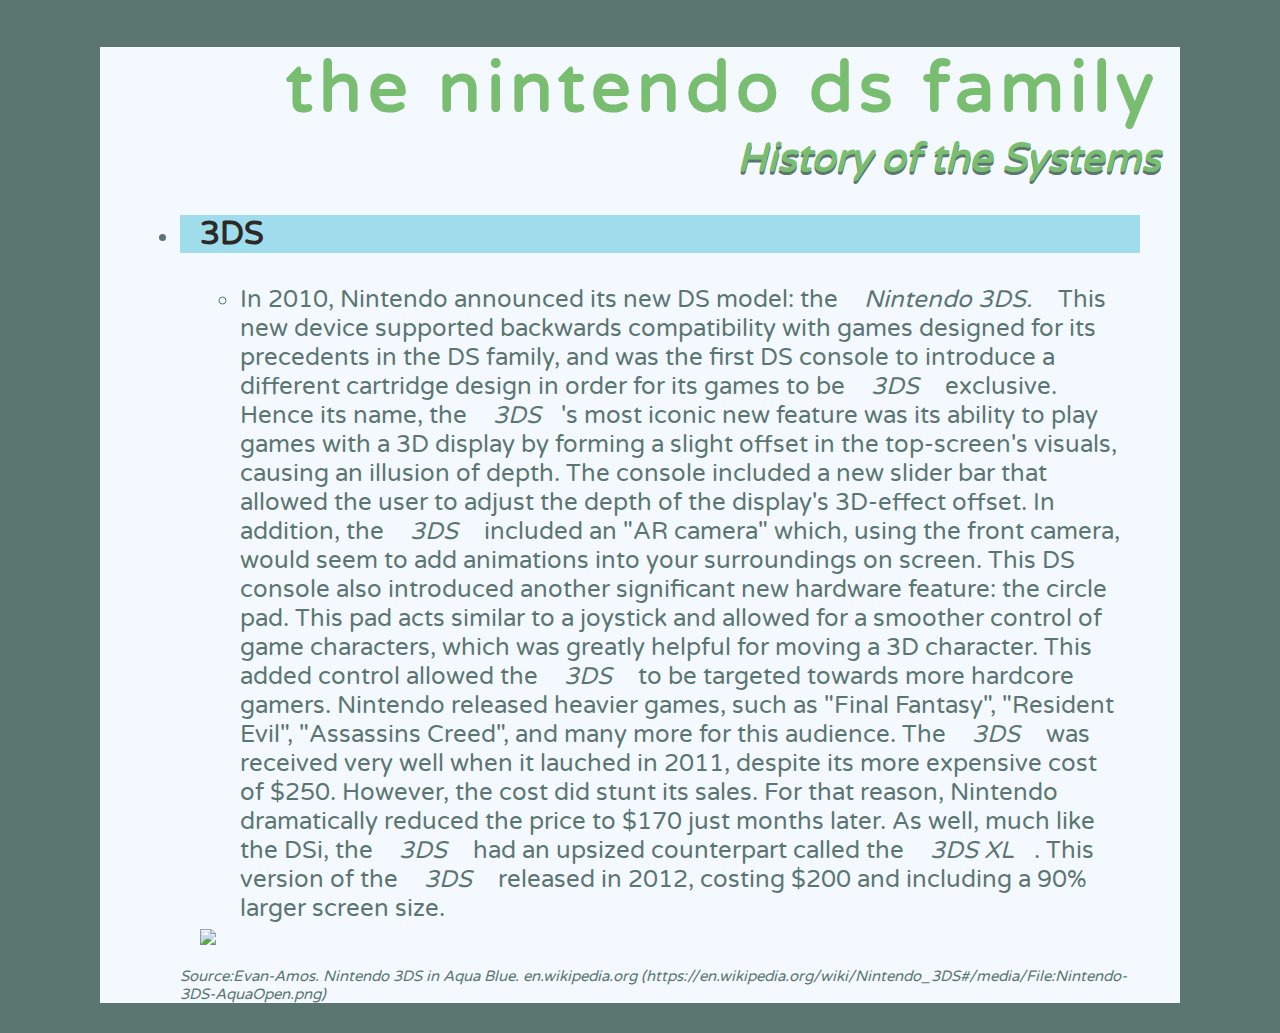
==== 3ds.html @ d4f3e2af "multi-file" ====
<!DOCTYPE html>
<html lang="en">

<head>
    <link href='https://fonts.googleapis.com/css?family=Varela Round' rel='stylesheet'>
    <meta charset="UTF-8">
    <meta name="viewport" content="width=device-width, initial-scale=1.0">
    <link rel="stylesheet" href="style.css">
    <title>The Nintendo DS</title>
</head>

<body>
    <div class="body">
        <h1>the nintendo ds family</h1>
        <h2>History of the Systems</h2>
        <ul>
            <li class="two">
                <h3>3DS</h3>
            </li>
            <ul>
                <li>In 2010, Nintendo announced its new DS model: the <i>Nintendo 3DS.</i> This new device supported 
                backwards compatibility with games designed for its precedents in the DS family, and was the first DS 
                console to introduce a different cartridge design in order for its games to be <i>3DS</i> exclusive. 
                Hence its name, the <i>3DS</i>'s most iconic new feature was its ability to play games with a 3D display 
                by forming a slight offset in the top-screen's visuals, causing an illusion of depth. The console 
                included a new slider bar that allowed the user to adjust the depth of the display's 3D-effect 
                offset. In addition, the <i>3DS</i> included an "AR camera" which, using the front camera, would seem to 
                add animations into your surroundings on screen. This DS console also introduced another significant 
                new hardware feature: the circle pad. This pad acts similar to a joystick and allowed for a smoother 
                control of game characters, which was greatly helpful for moving a 3D character. This added control 
                allowed the <i>3DS</i> to be targeted towards more hardcore gamers. Nintendo released heavier games, 
                such as "Final Fantasy", "Resident Evil", "Assassins Creed", and many more for this audience. The 
                <i>3DS</i> was received very well when it lauched in 2011, despite its more expensive cost of $250. 
                However, the cost did stunt its sales. For that reason, Nintendo dramatically reduced the price to $170 
                just months later. As well, much like the DSi, the <i>3DS</i> had an upsized counterpart called the 
                <i>3DS XL</i>. This version of the <i>3DS</i> released in 2012, costing $200 and including a 90% larger 
                screen size.</li>
            </ul>
            <a href="">
                <img src="https://upload.wikimedia.org/wikipedia/commons/thumb/0/0a/Nintendo-3DS-AquaOpen.png/800px-Nintendo-3DS-AquaOpen.png">
            </a>
            <p class="citation">Source:Evan-Amos. Nintendo 3DS in Aqua Blue. en.wikipedia.org (https://en.wikipedia.org/wiki/Nintendo_3DS#/media/File:Nintendo-3DS-AquaOpen.png)</p>
        </ul>
    </div>
</body>

</html>
---- style.css ----
* {
    font-family: 'Varela Round';
    margin-right: 20px;
    margin-left: 20px;
}

h1 {
    font-size: 70px;
    text-align: right;
    margin-right: 20px;
    margin-bottom: 3px;
    color: #79BE70;
    letter-spacing: 6px;
}

h2 {
    font-size: 40px;
    font-style: italic;
    text-align: right;
    margin-top: 3px;
    margin-right: 20px;
    color: #79BE70;
    text-shadow: 0px 3px 0 #5B7671;
}

h3 {
    font-size: 32px;
    text-align: left;
    color: #2D2926;
}

ul {
    font-size: 24px;
    text-align: left;
    color: #5B7671;
}

.body {
    background-color: #F4F9FF;
    margin-top: 30px;
    margin-bottom: 30px;
    margin-left: 60px;
    margin-right: 60px;
}

html {
    background-color: #5B7671;
}

.one {
    background-color: #D7EFE7;
}

.two {
    background-color: #9FDDED;
}

img {
    height: 500px;
}

.citation {
    font-size: 15px;
    font-style: italic;
    color: #5B7671;
}
table {
    color:#5B7671;
    border:1px;
    border-color:#2D2926;
    text-align: left;
}
.header {
    background-color: #79BE70;
    font-size:30px;
}
.odd {
    background-color:#D7EFE7;
    font-size: 26px;
}
.even {
    background-color:#9FDDED;
    font-size: 26px;
}
a:link{
    color:#5B7671;
}
a:visited{
    color:#2D2926;
}
a:hover{
    color:#79BE70;
}
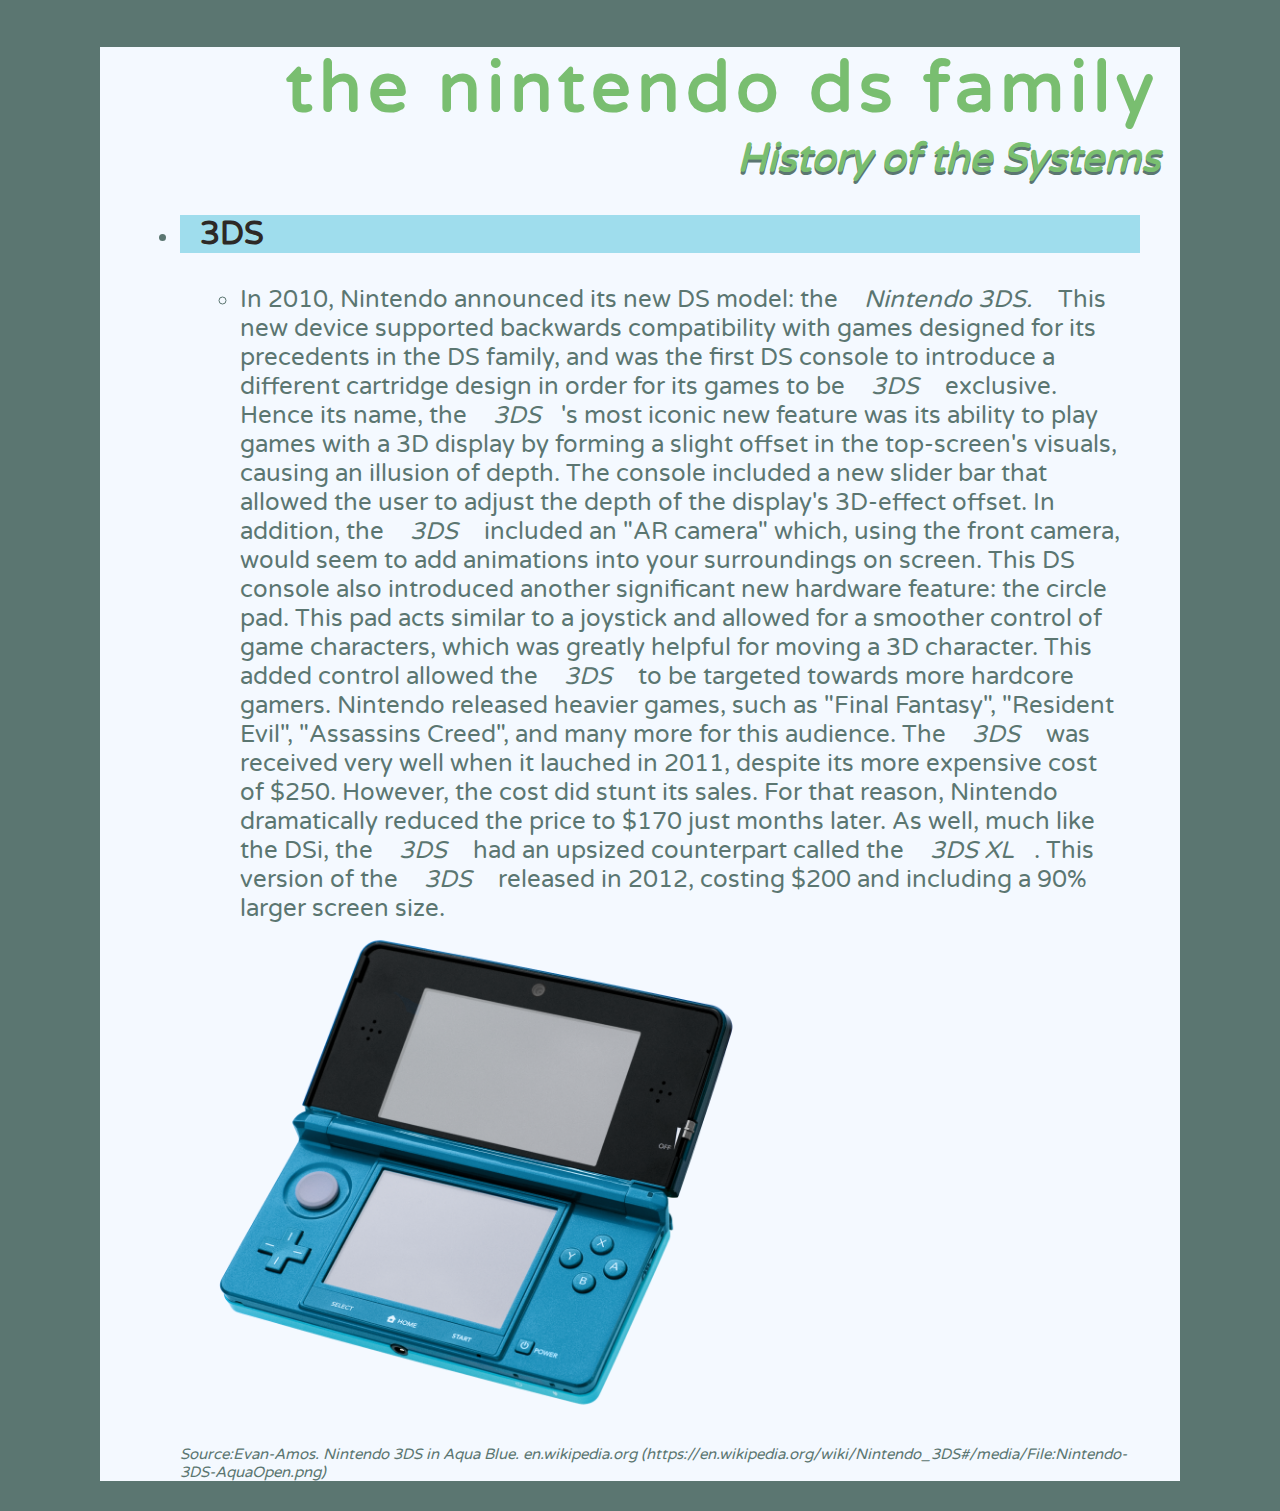
==== commit 00f6eb2c: "local imgs" ====
--- a/3ds.html
+++ b/3ds.html
@@ -18,28 +18,29 @@
                 <h3>3DS</h3>
             </li>
             <ul>
-                <li>In 2010, Nintendo announced its new DS model: the <i>Nintendo 3DS.</i> This new device supported 
-                backwards compatibility with games designed for its precedents in the DS family, and was the first DS 
-                console to introduce a different cartridge design in order for its games to be <i>3DS</i> exclusive. 
-                Hence its name, the <i>3DS</i>'s most iconic new feature was its ability to play games with a 3D display 
-                by forming a slight offset in the top-screen's visuals, causing an illusion of depth. The console 
-                included a new slider bar that allowed the user to adjust the depth of the display's 3D-effect 
-                offset. In addition, the <i>3DS</i> included an "AR camera" which, using the front camera, would seem to 
-                add animations into your surroundings on screen. This DS console also introduced another significant 
-                new hardware feature: the circle pad. This pad acts similar to a joystick and allowed for a smoother 
-                control of game characters, which was greatly helpful for moving a 3D character. This added control 
-                allowed the <i>3DS</i> to be targeted towards more hardcore gamers. Nintendo released heavier games, 
-                such as "Final Fantasy", "Resident Evil", "Assassins Creed", and many more for this audience. The 
-                <i>3DS</i> was received very well when it lauched in 2011, despite its more expensive cost of $250. 
-                However, the cost did stunt its sales. For that reason, Nintendo dramatically reduced the price to $170 
-                just months later. As well, much like the DSi, the <i>3DS</i> had an upsized counterpart called the 
-                <i>3DS XL</i>. This version of the <i>3DS</i> released in 2012, costing $200 and including a 90% larger 
-                screen size.</li>
+                <li>In 2010, Nintendo announced its new DS model: the <i>Nintendo 3DS.</i> This new device supported
+                    backwards compatibility with games designed for its precedents in the DS family, and was the first
+                    DS console to introduce a different cartridge design in order for its games to be <i>3DS</i>
+                    exclusive. Hence its name, the <i>3DS</i>'s most iconic new feature was its ability to play games
+                    with a 3D display by forming a slight offset in the top-screen's visuals, causing an illusion of
+                    depth. The console included a new slider bar that allowed the user to adjust the depth of the
+                    display's 3D-effect offset. In addition, the <i>3DS</i> included an "AR camera" which, using the
+                    front camera, would seem to add animations into your surroundings on screen. This DS console also
+                    introduced another significant new hardware feature: the circle pad. This pad acts similar to a
+                    joystick and allowed for a smoother control of game characters, which was greatly helpful for moving
+                    a 3D character. This added control allowed the <i>3DS</i> to be targeted towards more hardcore
+                    gamers. Nintendo released heavier games, such as "Final Fantasy", "Resident Evil", "Assassins
+                    Creed", and many more for this audience. The <i>3DS</i> was received very well when it lauched in
+                    2011, despite its more expensive cost of $250. However, the cost did stunt its sales. For that
+                    reason, Nintendo dramatically reduced the price to $170 just months later. As well, much like the
+                    DSi, the <i>3DS</i> had an upsized counterpart called the <i>3DS XL</i>. This version of the
+                    <i>3DS</i> released in 2012, costing $200 and including a 90% larger screen size.</li>
             </ul>
-            <a href="">
-                <img src="https://upload.wikimedia.org/wikipedia/commons/thumb/0/0a/Nintendo-3DS-AquaOpen.png/800px-Nintendo-3DS-AquaOpen.png">
+            <a href="http://www.nds-gear.com/nintendo-3ds-console-family/">
+                <img src="./img/Nintendo-3DS-AquaOpen.png">
             </a>
-            <p class="citation">Source:Evan-Amos. Nintendo 3DS in Aqua Blue. en.wikipedia.org (https://en.wikipedia.org/wiki/Nintendo_3DS#/media/File:Nintendo-3DS-AquaOpen.png)</p>
+            <p class="citation">Source:Evan-Amos. Nintendo 3DS in Aqua Blue. en.wikipedia.org
+                (https://en.wikipedia.org/wiki/Nintendo_3DS#/media/File:Nintendo-3DS-AquaOpen.png)</p>
         </ul>
     </div>
 </body>
--- a/style.css
+++ b/style.css
@@ -64,30 +64,37 @@
     font-style: italic;
     color: #5B7671;
 }
+
 table {
-    color:#5B7671;
-    border:1px;
-    border-color:#2D2926;
+    color: #5B7671;
+    border: 1px;
+    border-color: #2D2926;
     text-align: left;
 }
+
 .header {
     background-color: #79BE70;
-    font-size:30px;
+    font-size: 30px;
 }
+
 .odd {
-    background-color:#D7EFE7;
+    background-color: #D7EFE7;
     font-size: 26px;
 }
+
 .even {
-    background-color:#9FDDED;
+    background-color: #9FDDED;
     font-size: 26px;
 }
-a:link{
-    color:#5B7671;
+
+a:link {
+    color: #5B7671;
 }
-a:visited{
-    color:#2D2926;
+
+a:visited {
+    color: #2D2926;
 }
-a:hover{
-    color:#79BE70;
+
+a:hover {
+    color: #79BE70;
 }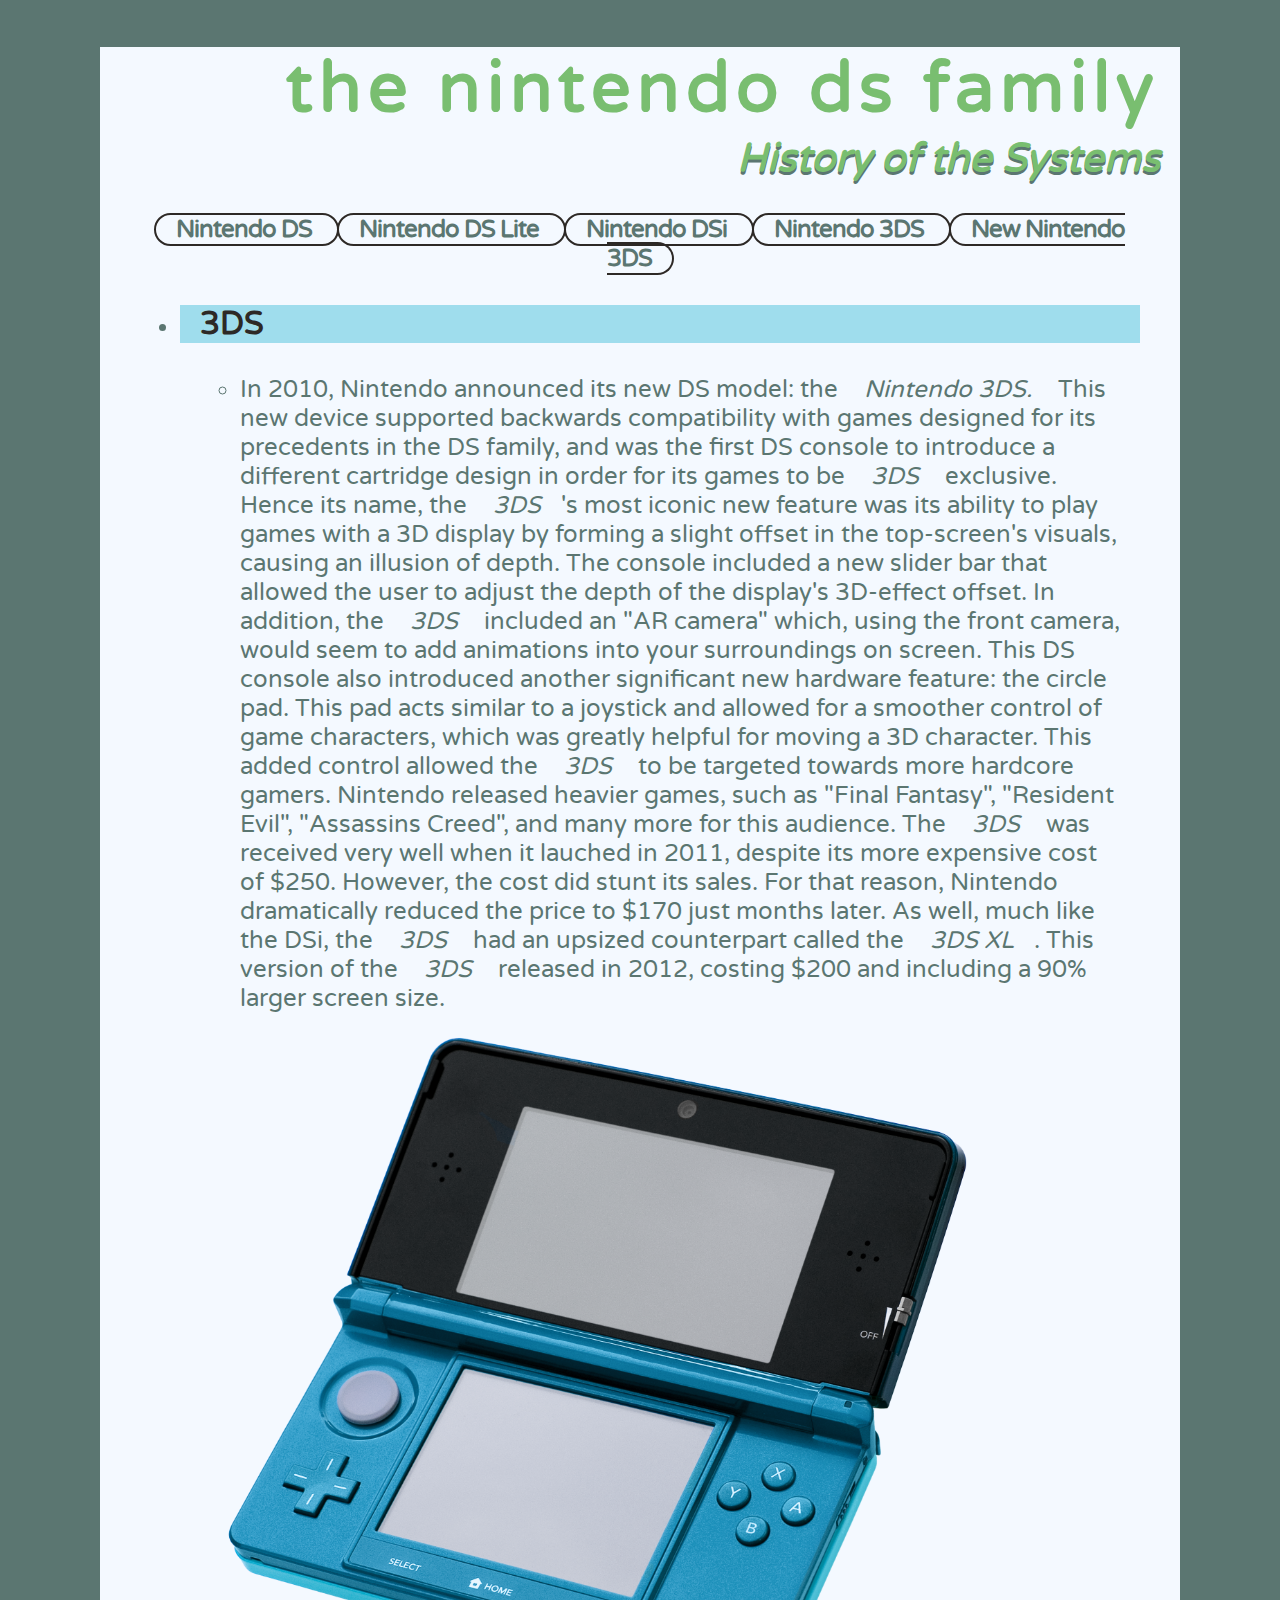
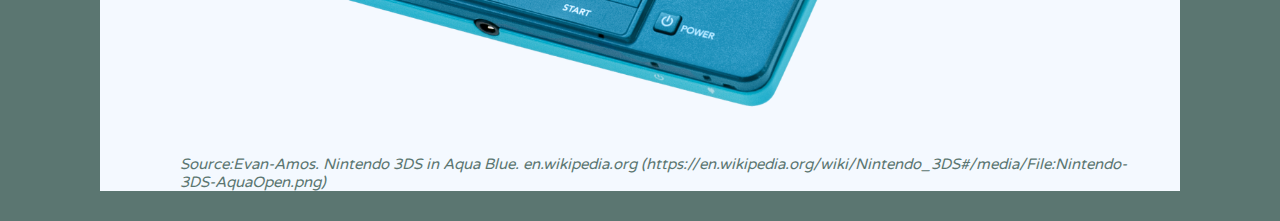
==== commit 2b45b083: "added nav bar" ====
--- a/3ds.html
+++ b/3ds.html
@@ -13,6 +13,25 @@
     <div class="body">
         <h1>the nintendo ds family</h1>
         <h2>History of the Systems</h2>
+        <div class="nav">
+            <p>
+                <span id="ds">
+                    <a href="ogds.html">Nintendo DS</a>
+                </span>
+                <span id="dslite">
+                    <a href="dslite.html">Nintendo DS Lite</a>
+                </span>
+                <span id="dsi">
+                    <a href="dsi.html">Nintendo DSi</a>
+                </span>
+                <span id="3ds">
+                    <a href="3ds.html">Nintendo 3DS</a>
+                </span>
+                <span id="new3ds">
+                    <a href="new3ds.html">New Nintendo 3DS</a>
+                </span>
+            </p>
+        </div>
         <ul>
             <li class="two">
                 <h3>3DS</h3>
--- a/style.css
+++ b/style.css
@@ -56,7 +56,7 @@
 }
 
 img {
-    height: 500px;
+    height:80vh;
 }
 
 .citation {
@@ -89,6 +89,8 @@
 
 a:link {
     color: #5B7671;
+    text-decoration:none;
+    font-weight:bold;
 }
 
 a:visited {
@@ -97,4 +99,18 @@
 
 a:hover {
     color: #79BE70;
+}
+
+.nav{
+    font-size:24px;
+    text-align:center;
+}
+
+span{
+    text-align:center;
+    margin-right:-1px;
+    margin-left:-1px;
+    letter-spacing:-1px;
+    border-radius:25px;
+    border: 2px solid #2D2926;
 }